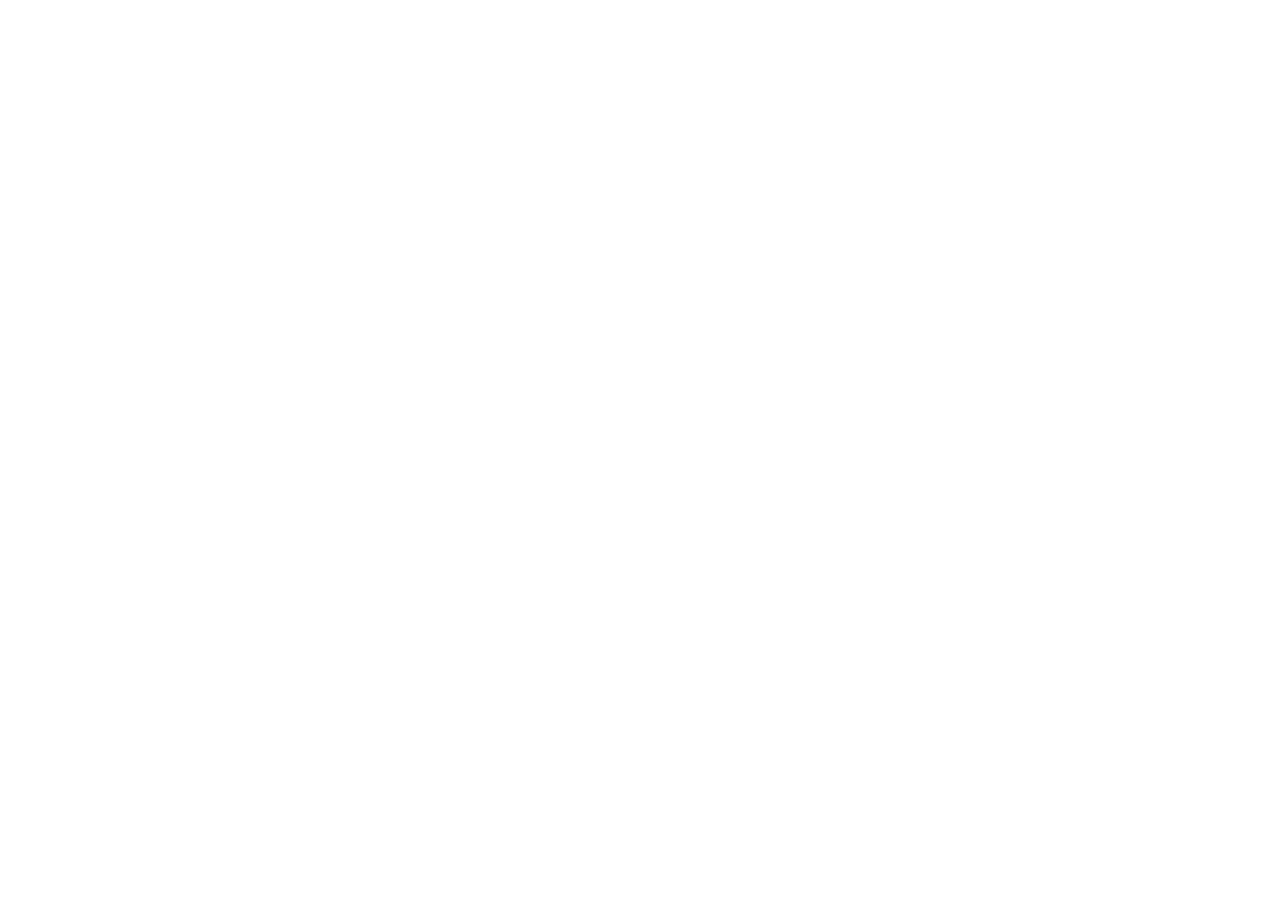
==== index1.html @ df316f54 "inicio del proyecto" ====
<!DOCTYPE html>
<html lang="en">

<head>
    <meta charset="UTF-8">
    <meta name="viewport" content="width=device-width, initial-scale=1.0">
    <meta http-equiv="X-UA-Compatible" content="ie=edge">
    <link rel="stylesheet" href="https://stackpath.bootstrapcdn.com/bootstrap/4.1.0/css/bootstrap.min.css"
        integrity="sha384-9gVQ4dYFwwWSjIDZnLEWnxCjeSWFphJiwGPXr1jddIhOegiu1FwO5qRGvFXOdJZ4" crossorigin="anonymous">
    <link href="https://fonts.googleapis.com/css?family=Lato:300,400,700,900" rel="stylesheet">
    <link rel="stylesheet" href="css/styles.css">
    <title>BienesRaices</title>
</head>

<body>
    


    <script src="https://code.jquery.com/jquery-3.3.1.slim.min.js"
        integrity="sha384-q8i/X+965DzO0rT7abK41JStQIAqVgRVzpbzo5smXKp4YfRvH+8abtTE1Pi6jizo"
        crossorigin="anonymous"></script>
    <script src="https://cdnjs.cloudflare.com/ajax/libs/popper.js/1.14.0/umd/popper.min.js"
        integrity="sha384-cs/chFZiN24E4KMATLdqdvsezGxaGsi4hLGOzlXwp5UZB1LY//20VyM2taTB4QvJ"
        crossorigin="anonymous"></script>
    <script src="https://stackpath.bootstrapcdn.com/bootstrap/4.1.0/js/bootstrap.min.js"
        integrity="sha384-uefMccjFJAIv6A+rW+L4AHf99KvxDjWSu1z9VI8SKNVmz4sk7buKt/6v9KI65qnm"
        crossorigin="anonymous"></script>


</body>

</html>
---- css/styles.css ----
:root {
    --primario: #71b100;
    --secundario: #e08709;
}
body {
    font-family: 'Lato', sans-serif;
}
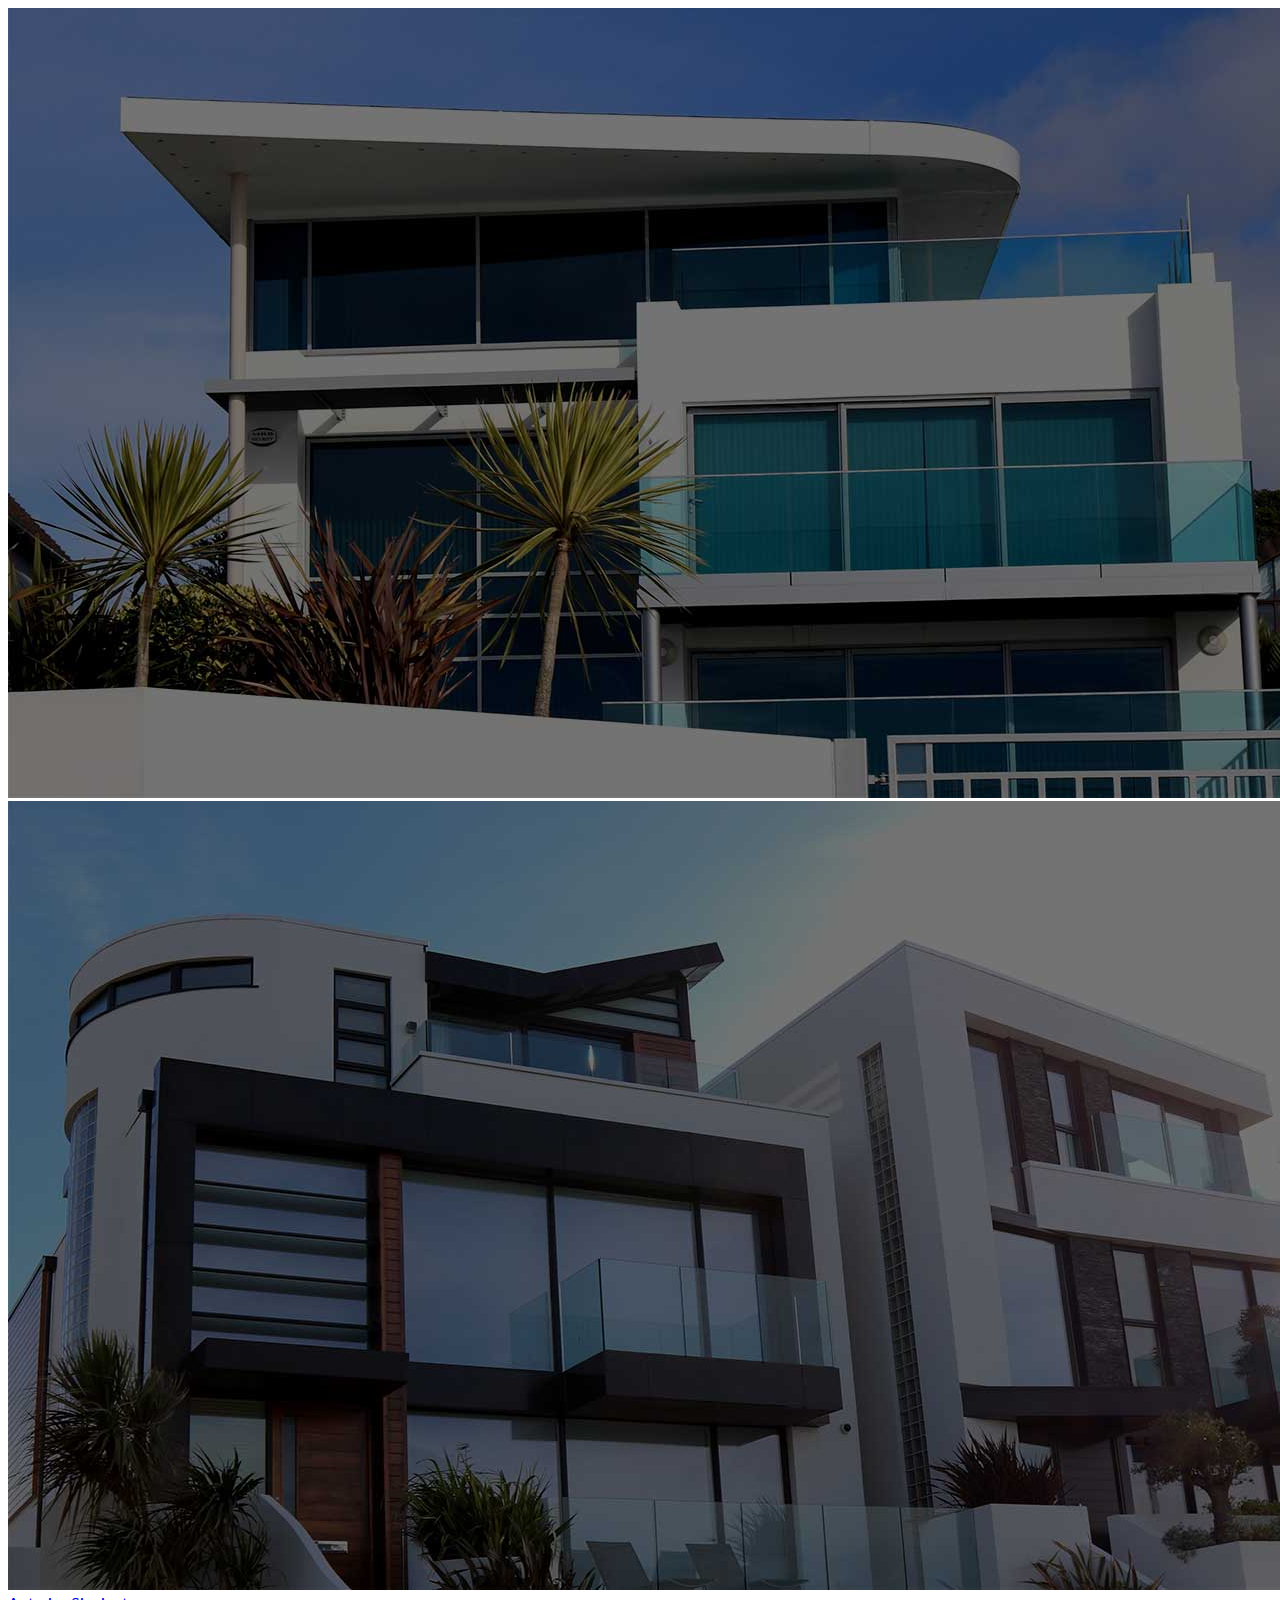
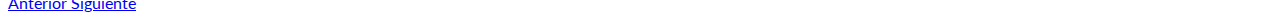
==== commit 672f7d28: "colocamos el carrusel y las flechas de desplazamiento" ====
--- a/index1.html
+++ b/index1.html
@@ -13,7 +13,28 @@
 </head>
 
 <body>
-    
+    <div id="slider" class="carousel slide" data-ride="carousel" data-interval=5000>
+        <!-- colocamos las imagenes -->
+        <div class="carousel-inner">
+            <!-- primera imagen -->
+            <div class="carousel-item active">
+                <img src="img/slide1.jpg" class="d-block w-100" alt="anuncio 1">
+            </div>
+            <!-- segunda imagen -->
+            <div class="carousel-item">
+              <img src="img/slide2.jpg" class="d-block w-100" alt="anuncio 2">
+            </div>
+         </div>
+         <a href="#slider" class="carousel-control-prev" role="button" data-slide="prev">
+             <span class="carousel-contro-prev-icon" aria-hidden="true"></span>
+            <span class="sr-only">Anterior</span>
+        </a>
+        <a href="#slider" class="carousel-control-next" role="button" data-slide="next">
+            <span class="carousel-contro-next-icon" aria-hidden="true"></span>
+           <span class="sr-only">Siguiente</span>
+       </a>
+
+    </div>
 
 
     <script src="https://code.jquery.com/jquery-3.3.1.slim.min.js"
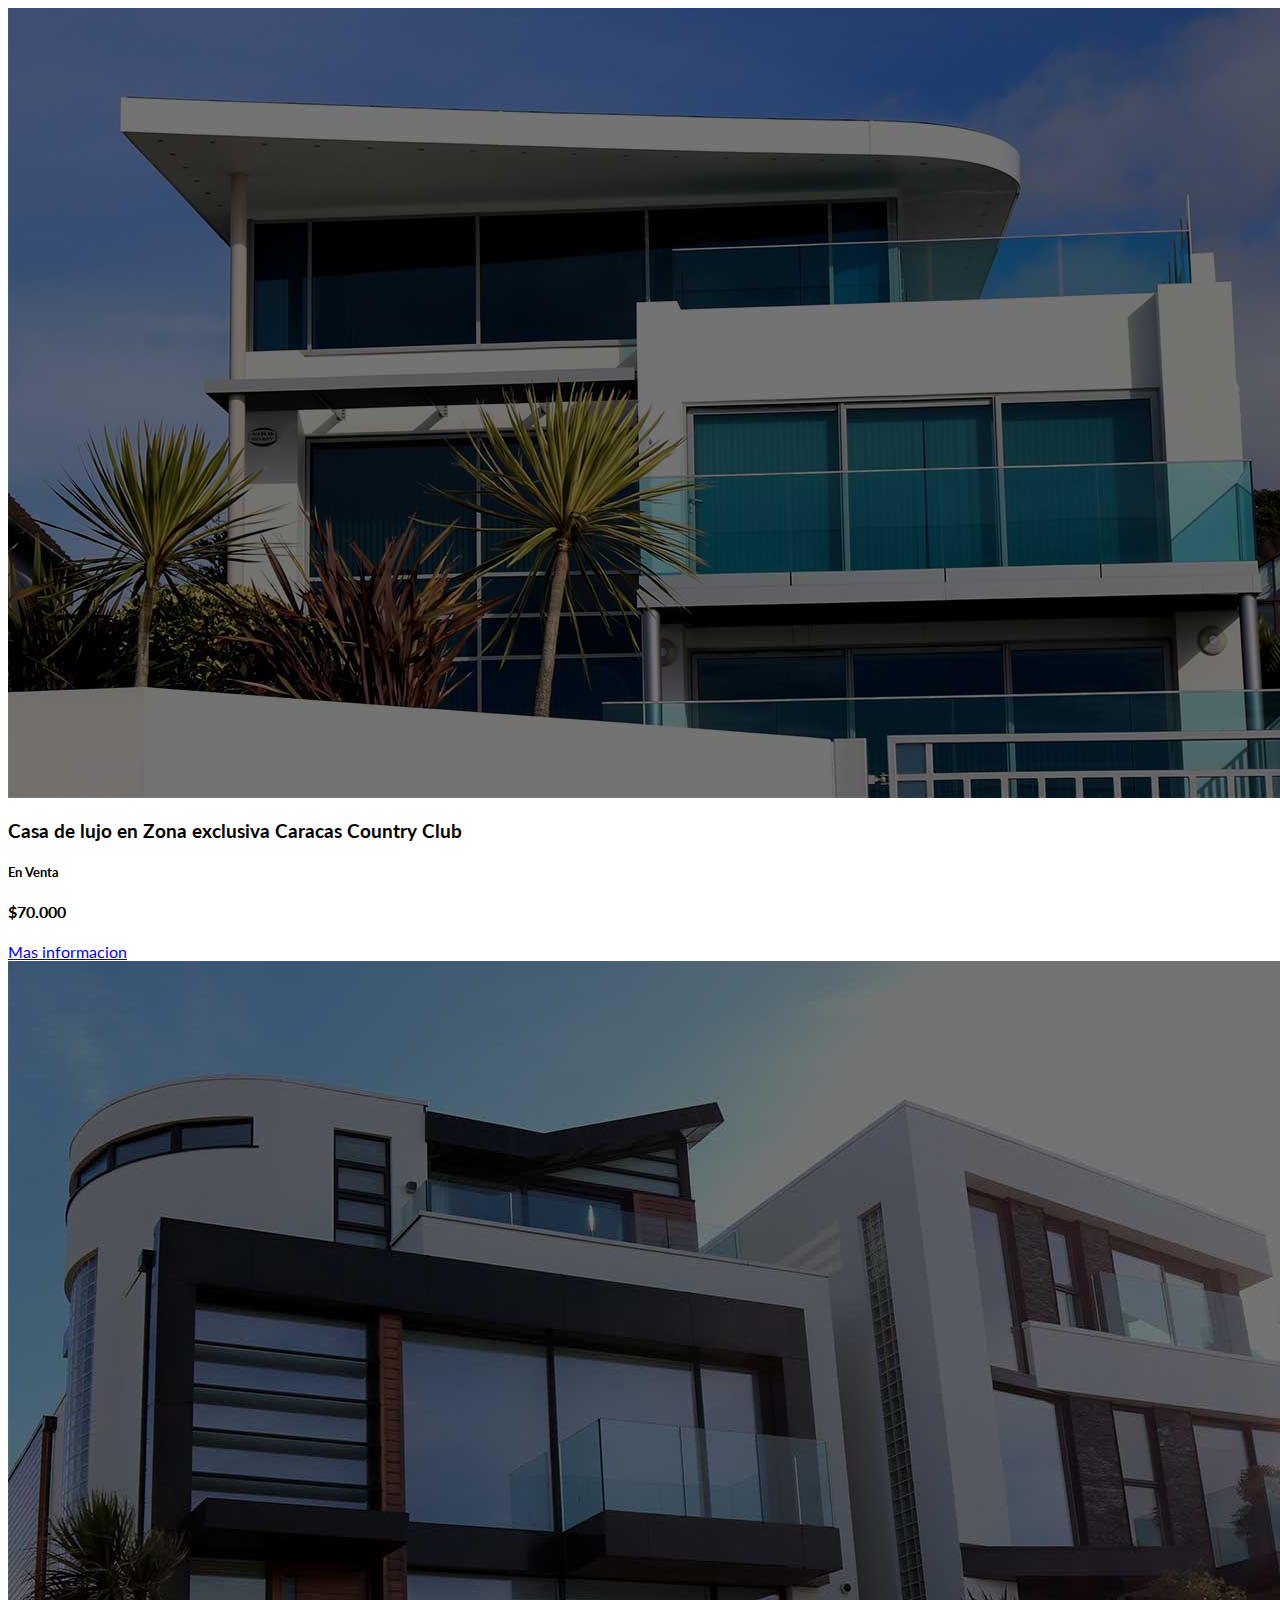
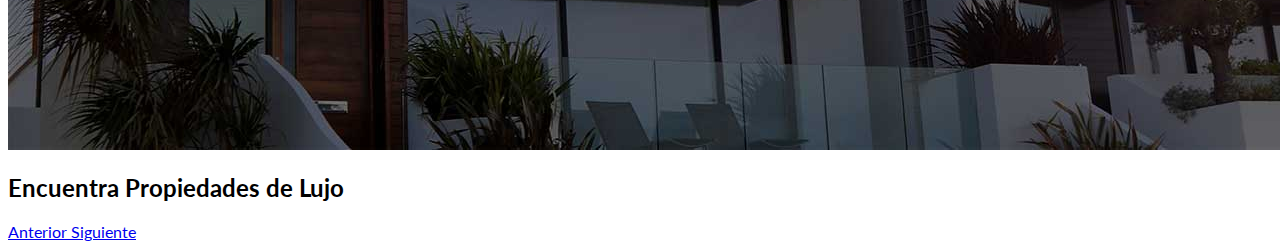
==== commit ed787843: "Colocamos caption a las imagenes delcarousel" ====
--- a/index1.html
+++ b/index1.html
@@ -19,18 +19,40 @@
             <!-- primera imagen -->
             <div class="carousel-item active">
                 <img src="img/slide1.jpg" class="d-block w-100" alt="anuncio 1">
+                <div class="container">
+                    <div class="row justify-content-between">
+                        <div class="col-md-6">
+                            <div class="carousel-caption d-none d-md-block text-left">
+                                <h3>Casa de lujo en Zona exclusiva Caracas Country Club</h3>
+                            </div>
+                        </div>
+                        <div class="col-md-4">
+                            <div class="carousel-caption d-none d-md-block">
+                                <h5 class="bg-success text-uppercase py-3">En Venta</h5>
+                                <h4>$70.000</h4>
+                                <a href="#" class="btn btn-warning d-block text-uppercase">
+                                    Mas informacion
+                                </a>
+                            </div>
+                         </div>
+                </div>
             </div>
             <!-- segunda imagen -->
             <div class="carousel-item">
               <img src="img/slide2.jpg" class="d-block w-100" alt="anuncio 2">
+            
+            <!--Agregamos subtitulos a sus dieapositivas facilmente con el caption-->
+            <div class="carousel-caption d-none d-md-block">
+                <h2 class="display-4">Encuentra Propiedades de Lujo</h2>
+            </div>
             </div>
          </div>
          <a href="#slider" class="carousel-control-prev" role="button" data-slide="prev">
-             <span class="carousel-contro-prev-icon" aria-hidden="true"></span>
+             <span class="carousel-control-prev-icon" aria-hidden="true"></span>
             <span class="sr-only">Anterior</span>
         </a>
         <a href="#slider" class="carousel-control-next" role="button" data-slide="next">
-            <span class="carousel-contro-next-icon" aria-hidden="true"></span>
+            <span class="carousel-control-next-icon" aria-hidden="true"></span>
            <span class="sr-only">Siguiente</span>
        </a>
 
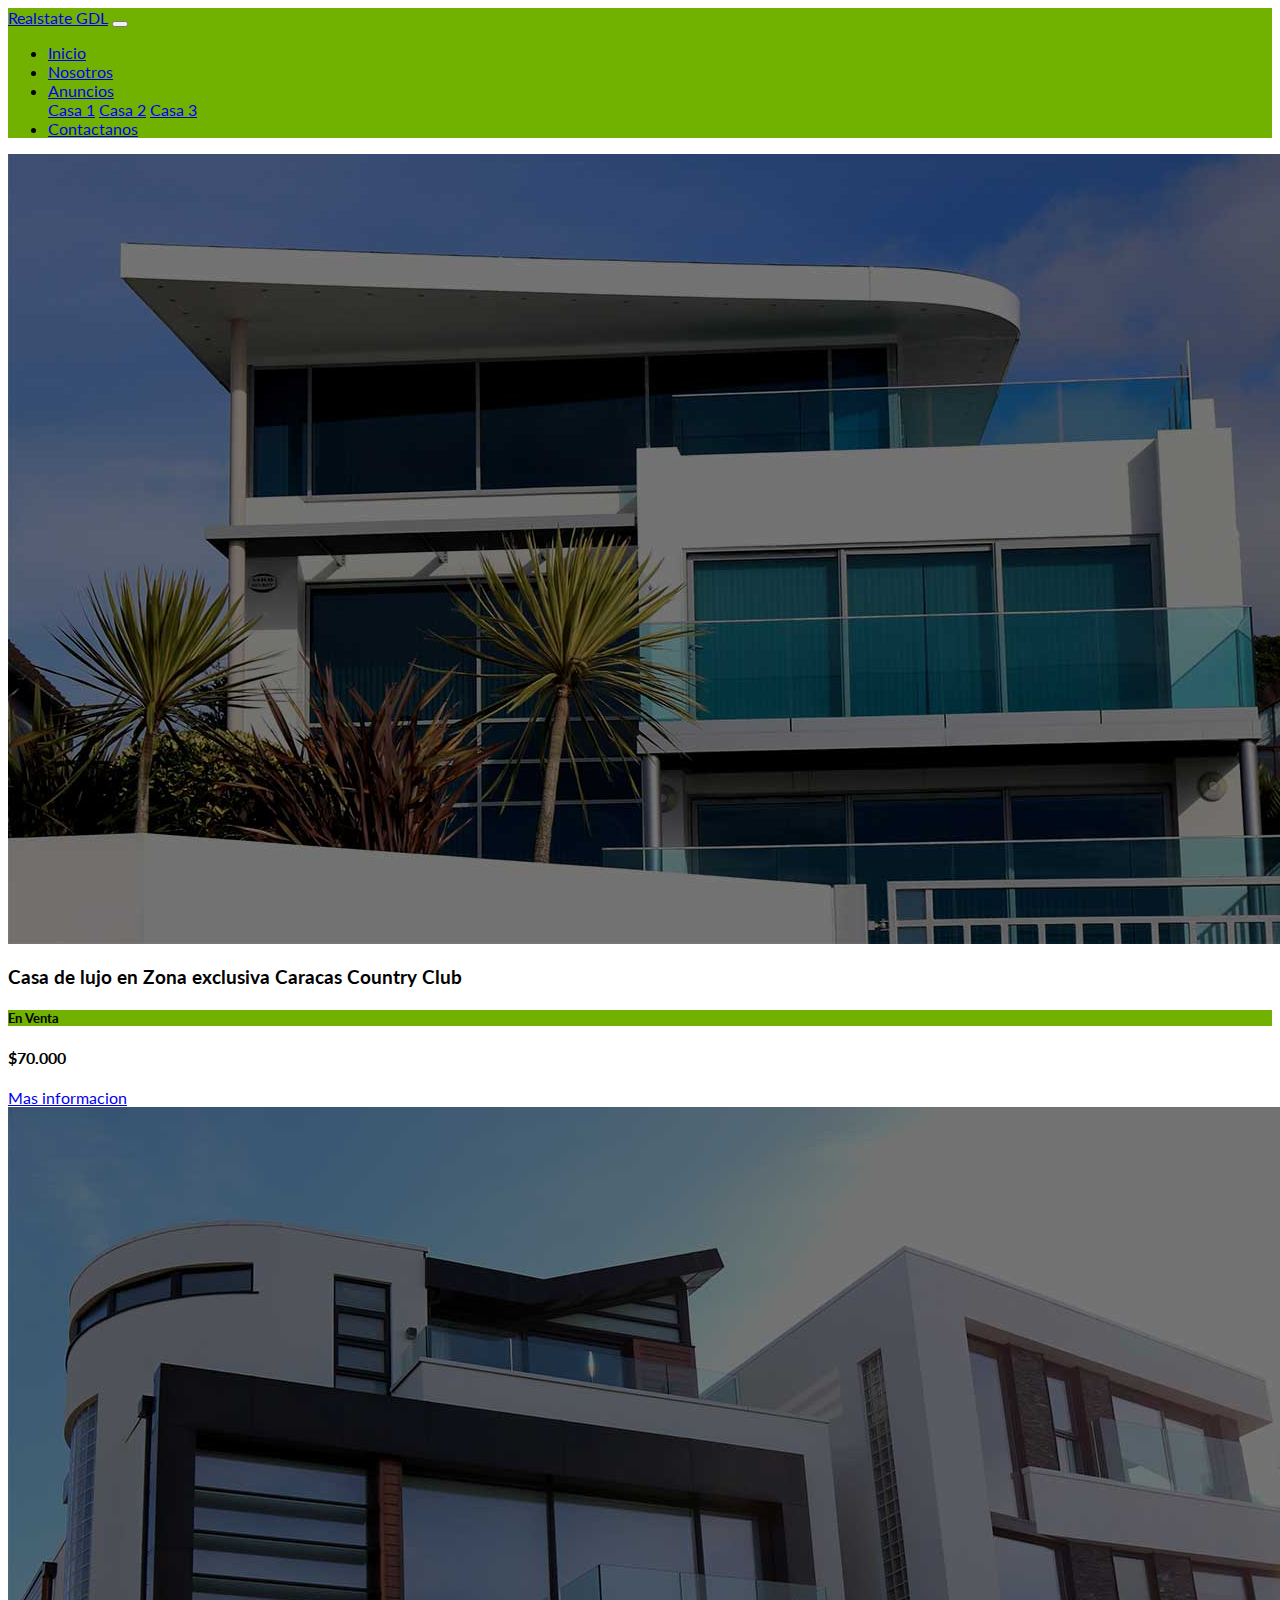
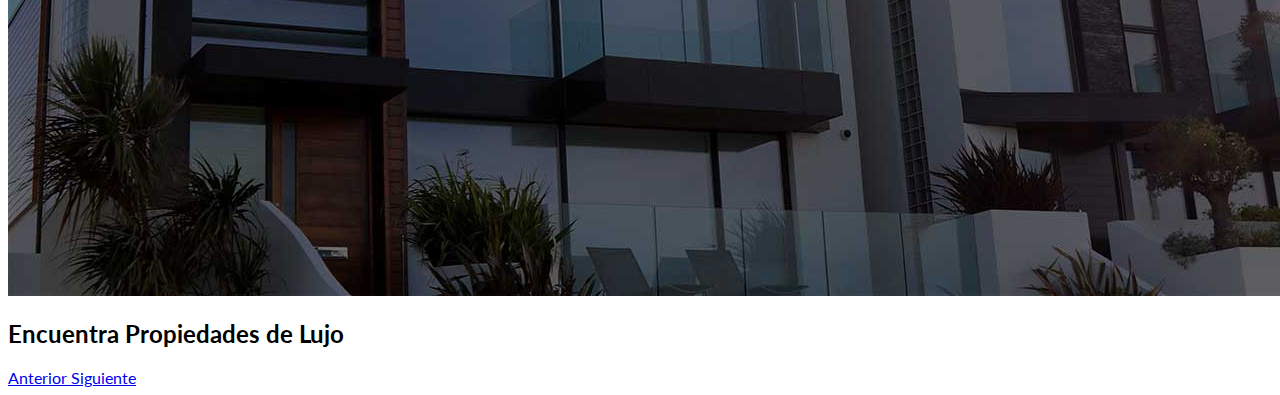
==== commit 462df7ff: "creamos el menu con dropdown y dimos formato al menu" ====
--- a/index1.html
+++ b/index1.html
@@ -13,6 +13,42 @@
 </head>
 
 <body>
+    <!--Aqui comienza el navegador-->
+    <header>
+        <div class="barra bg success">
+            <div class="container">
+                <nav class="navbar bg-success navbar-dark navbar-expand-lg">
+                    <a href="#" class="navbar-brand">Realstate <span>GDL</span></a>
+                    <button type="button" class="navbar-toggler" data-toggle="collapse" data-target="#menuPrincipal"
+                        arial-controls="menuPrincipal" arial-expanded="false" arial-label="Mostrar NAvegacion">
+                        <span class="navbar-toggler-icon"></span>
+                    </button>
+                    <!--Colocamos el menu-->
+                    <div class="collapse navbar-collapse" id="menuprincipal">
+                        <ul class="navbar-nav w-100 justify-contend-end">
+                            <li class="nav-item">
+                                <a href="#" class="nav link">Inicio</a>
+                            </li>
+                            <li class="nav-item">
+                                <a href="#" class="nav link">Nosotros</a>
+                            </li>
+                            <li class="nav-item dropdown">
+                                <a href="#" class="nav-link dropdown-toggle" id="anunciosDropdown" data-toggle="dropdown" aria-haspopup="true" aria-expanded="false">Anuncios</a>
+                                <div class="dropdown-menu bg-success" aria-labelledby="anunciosDropdown">
+                                    <a class="dropdown-item bg-success text-white" href="#">Casa 1</a>
+                                    <a class="dropdown-item bg-success text-white" href="#">Casa 2</a>
+                                    <a class="dropdown-item bg-success text-white" href="#">Casa 3</a>
+                                </div>
+                            </li>
+                            <li class="nav-item">
+                                <a href="#" class="nav-link">Contactanos</a>
+                            </li>
+                    </div>
+                </nav>
+            </div>
+        </div>
+    </header>
+
     <div id="slider" class="carousel slide" data-ride="carousel" data-interval=5000>
         <!-- colocamos las imagenes -->
         <div class="carousel-inner">
@@ -34,40 +70,41 @@
                                     Mas informacion
                                 </a>
                             </div>
-                         </div>
+                        </div>
+                    </div>
                 </div>
             </div>
             <!-- segunda imagen -->
             <div class="carousel-item">
-              <img src="img/slide2.jpg" class="d-block w-100" alt="anuncio 2">
-            
-            <!--Agregamos subtitulos a sus dieapositivas facilmente con el caption-->
-            <div class="carousel-caption d-none d-md-block">
-                <h2 class="display-4">Encuentra Propiedades de Lujo</h2>
+                <img src="img/slide2.jpg" class="d-block w-100" alt="anuncio 2">
+
+                <!--Agregamos subtitulos a sus dieapositivas facilmente con el caption-->
+                <div class="carousel-caption d-none d-md-block">
+                    <h2 class="display-4">Encuentra Propiedades de Lujo</h2>
+                </div>
             </div>
-            </div>
-         </div>
-         <a href="#slider" class="carousel-control-prev" role="button" data-slide="prev">
-             <span class="carousel-control-prev-icon" aria-hidden="true"></span>
-            <span class="sr-only">Anterior</span>
-        </a>
-        <a href="#slider" class="carousel-control-next" role="button" data-slide="next">
-            <span class="carousel-control-next-icon" aria-hidden="true"></span>
-           <span class="sr-only">Siguiente</span>
-       </a>
 
-    </div>
+            <a href="#slider" class="carousel-control-prev" role="button" data-slide="prev">
+                <span class="carousel-control-prev-icon" aria-hidden="true"></span>
+                <span class="sr-only">Anterior</span>
+            </a>
+            <a href="#slider" class="carousel-control-next" role="button" data-slide="next">
+                <span class="carousel-control-next-icon" aria-hidden="true"></span>
+                <span class="sr-only">Siguiente</span>
+            </a>
+
+        </div>
 
 
-    <script src="https://code.jquery.com/jquery-3.3.1.slim.min.js"
-        integrity="sha384-q8i/X+965DzO0rT7abK41JStQIAqVgRVzpbzo5smXKp4YfRvH+8abtTE1Pi6jizo"
-        crossorigin="anonymous"></script>
-    <script src="https://cdnjs.cloudflare.com/ajax/libs/popper.js/1.14.0/umd/popper.min.js"
-        integrity="sha384-cs/chFZiN24E4KMATLdqdvsezGxaGsi4hLGOzlXwp5UZB1LY//20VyM2taTB4QvJ"
-        crossorigin="anonymous"></script>
-    <script src="https://stackpath.bootstrapcdn.com/bootstrap/4.1.0/js/bootstrap.min.js"
-        integrity="sha384-uefMccjFJAIv6A+rW+L4AHf99KvxDjWSu1z9VI8SKNVmz4sk7buKt/6v9KI65qnm"
-        crossorigin="anonymous"></script>
+        <script src="https://code.jquery.com/jquery-3.3.1.slim.min.js"
+            integrity="sha384-q8i/X+965DzO0rT7abK41JStQIAqVgRVzpbzo5smXKp4YfRvH+8abtTE1Pi6jizo"
+            crossorigin="anonymous"></script>
+        <script src="https://cdnjs.cloudflare.com/ajax/libs/popper.js/1.14.0/umd/popper.min.js"
+            integrity="sha384-cs/chFZiN24E4KMATLdqdvsezGxaGsi4hLGOzlXwp5UZB1LY//20VyM2taTB4QvJ"
+            crossorigin="anonymous"></script>
+        <script src="https://stackpath.bootstrapcdn.com/bootstrap/4.1.0/js/bootstrap.min.js"
+            integrity="sha384-uefMccjFJAIv6A+rW+L4AHf99KvxDjWSu1z9VI8SKNVmz4sk7buKt/6v9KI65qnm"
+            crossorigin="anonymous"></script>
 
 
 </body>
--- a/css/styles.css
+++ b/css/styles.css
@@ -4,4 +4,15 @@
 }
 body {
     font-family: 'Lato', sans-serif;
+}
+.bg-success{
+    background-color: var(--primario)!important;
+}
+@media (min-width:768px) {
+    .barra.bg-success{background-color: transparent!important;
+}
+}
+.header .barra{
+    position: absolute;
+    z-index: 100;
 }